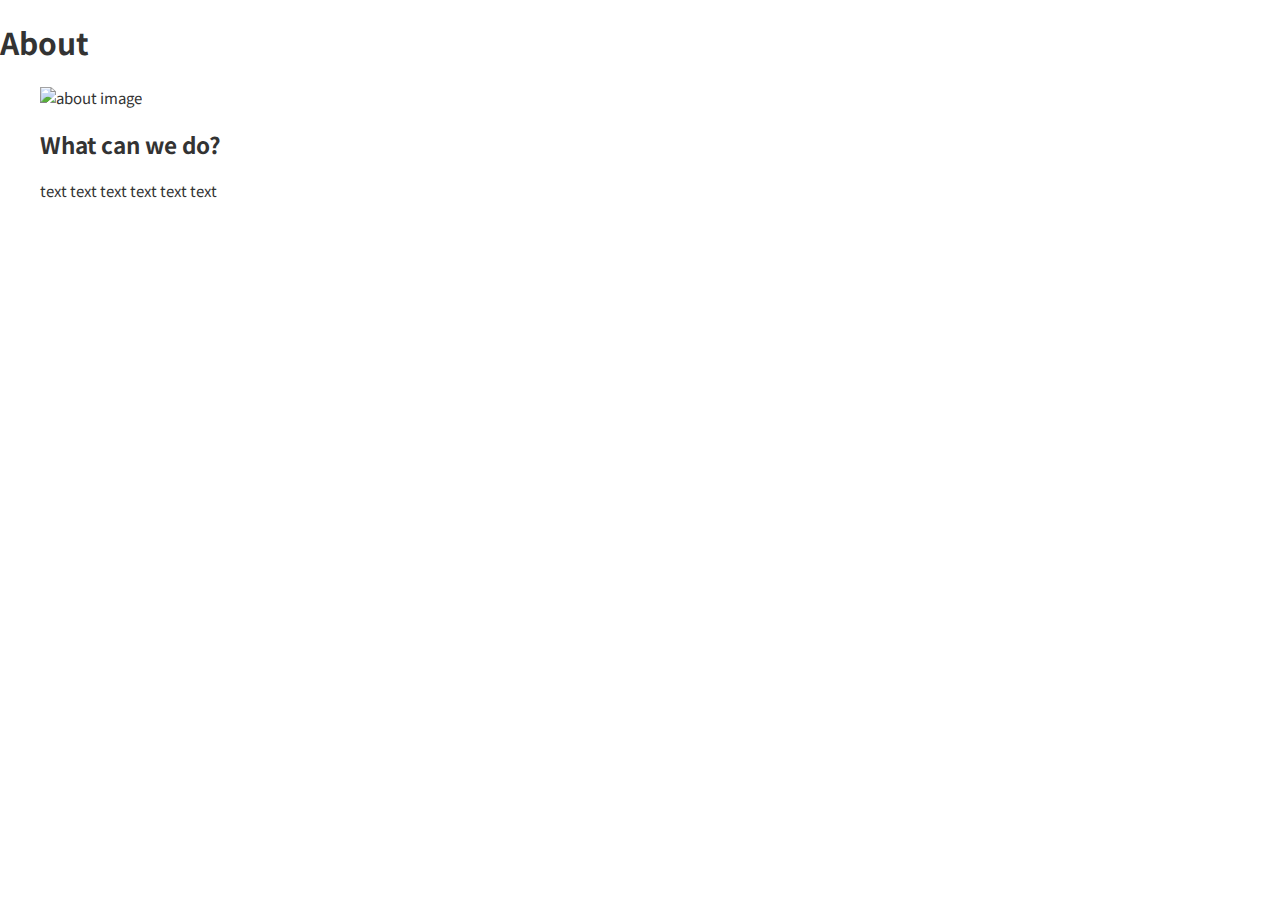
==== html/index.html @ ce16ffff "commit" ====
<!DOCTYPE html>
<html lang="en">
<head>
    <meta charset="UTF-8">
    <meta http-equiv="X-UA-Compatible" content="IE=edge">
    <meta name="viewport" content="width=device-width, initial-scale=1.0">
    <title>Title</title>
    <meta name="description" content="sample text">
    <link rel="stylesheet" href="./assets/css/sanitize.css">
    <link rel="stylesheet" href="./assets/css/style.css">
    <link rel="preconnect" href="https://fonts.googleapis.com">
    <link rel="preconnect" href="https://fonts.gstatic.com" crossorigin>
    <link href="https://fonts.googleapis.com/css2?family=Noto+Sans+JP:wght@400;700&display=swap" rel="stylesheet">
</head>
<body>
    <section class="section">
        <h1 class="section-headline">About</h1>

        <figure class="about">
            <img src="https://dummyimage.com/600x400/000/fff" alt="about image" class="about-image">
            <figcaption class="about-caption">
                <h2 class="about-headline">What can we do?</h2>
                <p class="about-description">text text text text text text </p>
            </figcaption>

        </figure>

    </section>

    <script src="./assets/js/app.js"></script>
</body>
</html>
---- html/assets/css/sanitize.css ----
/* Document
 * ========================================================================== */

/**
 * Add border box sizing in all browsers (opinionated).
 */

*,
::before,
::after {
  box-sizing: border-box;
}

/**
 * 1. Add text decoration inheritance in all browsers (opinionated).
 * 2. Add vertical alignment inheritance in all browsers (opinionated).
 */

::before,
::after {
  text-decoration: inherit; /* 1 */
  vertical-align: inherit; /* 2 */
}

/**
 * 1. Use the default cursor in all browsers (opinionated).
 * 2. Change the line height in all browsers (opinionated).
 * 3. Use a 4-space tab width in all browsers (opinionated).
 * 4. Remove the grey highlight on links in iOS (opinionated).
 * 5. Prevent adjustments of font size after orientation changes in
 *    IE on Windows Phone and in iOS.
 * 6. Breaks words to prevent overflow in all browsers (opinionated).
 */

html {
  cursor: default; /* 1 */
  line-height: 1.5; /* 2 */
  -moz-tab-size: 4; /* 3 */
  tab-size: 4; /* 3 */
  -webkit-tap-highlight-color: transparent /* 4 */;
  -ms-text-size-adjust: 100%; /* 5 */
  -webkit-text-size-adjust: 100%; /* 5 */
  word-break: break-word; /* 6 */
}

/* Sections
 * ========================================================================== */

/**
 * Remove the margin in all browsers (opinionated).
 */

body {
  margin: 0;
}

/**
 * Correct the font size and margin on `h1` elements within `section` and
 * `article` contexts in Chrome, Edge, Firefox, and Safari.
 */

h1 {
  font-size: 2em;
  margin: 0.67em 0;
}

/* Grouping content
 * ========================================================================== */

/**
 * Remove the margin on nested lists in Chrome, Edge, IE, and Safari.
 */

dl dl,
dl ol,
dl ul,
ol dl,
ul dl {
  margin: 0;
}

/**
 * Remove the margin on nested lists in Edge 18- and IE.
 */

ol ol,
ol ul,
ul ol,
ul ul {
  margin: 0;
}

/**
 * 1. Add the correct sizing in Firefox.
 * 2. Show the overflow in Edge 18- and IE.
 */

hr {
  height: 0; /* 1 */
  overflow: visible; /* 2 */
}

/**
 * Add the correct display in IE.
 */

main {
  display: block;
}

/**
 * Remove the list style on navigation lists in all browsers (opinionated).
 */

nav ol,
nav ul {
  list-style: none;
  padding: 0;
}

/**
 * 1. Correct the inheritance and scaling of font size in all browsers.
 * 2. Correct the odd `em` font sizing in all browsers.
 */

pre {
  font-family: monospace, monospace; /* 1 */
  font-size: 1em; /* 2 */
}

/* Text-level semantics
 * ========================================================================== */

/**
 * Remove the gray background on active links in IE 10.
 */

a {
  background-color: transparent;
}

/**
 * Add the correct text decoration in Edge 18-, IE, and Safari.
 */

abbr[title] {
  text-decoration: underline;
  text-decoration: underline dotted;
}

/**
 * Add the correct font weight in Chrome, Edge, and Safari.
 */

b,
strong {
  font-weight: bolder;
}

/**
 * 1. Correct the inheritance and scaling of font size in all browsers.
 * 2. Correct the odd `em` font sizing in all browsers.
 */

code,
kbd,
samp {
  font-family: monospace, monospace; /* 1 */
  font-size: 1em; /* 2 */
}

/**
 * Add the correct font size in all browsers.
 */

small {
  font-size: 80%;
}

/* Embedded content
 * ========================================================================== */

/*
 * Change the alignment on media elements in all browsers (opinionated).
 */

audio,
canvas,
iframe,
img,
svg,
video {
  vertical-align: middle;
}

/**
 * Add the correct display in IE 9-.
 */

audio,
video {
  display: inline-block;
}

/**
 * Add the correct display in iOS 4-7.
 */

audio:not([controls]) {
  display: none;
  height: 0;
}

/**
 * Remove the border on iframes in all browsers (opinionated).
 */

iframe {
  border-style: none;
}

/**
 * Remove the border on images within links in IE 10-.
 */

img {
  border-style: none;
}

/**
 * Change the fill color to match the text color in all browsers (opinionated).
 */

svg:not([fill]) {
  fill: currentColor;
}

/**
 * Hide the overflow in IE.
 */

svg:not(:root) {
  overflow: hidden;
}

/* Tabular data
 * ========================================================================== */

/**
 * Collapse border spacing in all browsers (opinionated).
 */

table {
  border-collapse: collapse;
}

/* Forms
 * ========================================================================== */

/**
 * Remove the margin on controls in Safari.
 */

button,
input,
select {
  margin: 0;
}

/**
 * 1. Show the overflow in IE.
 * 2. Remove the inheritance of text transform in Edge 18-, Firefox, and IE.
 */

button {
  overflow: visible; /* 1 */
  text-transform: none; /* 2 */
}

/**
 * Correct the inability to style buttons in iOS and Safari.
 */

button,
[type="button"],
[type="reset"],
[type="submit"] {
  -webkit-appearance: button;
}

/**
 * 1. Change the inconsistent appearance in all browsers (opinionated).
 * 2. Correct the padding in Firefox.
 */

fieldset {
  border: 1px solid #a0a0a0; /* 1 */
  padding: 0.35em 0.75em 0.625em; /* 2 */
}

/**
 * Show the overflow in Edge 18- and IE.
 */

input {
  overflow: visible;
}

/**
 * 1. Correct the text wrapping in Edge 18- and IE.
 * 2. Correct the color inheritance from `fieldset` elements in IE.
 */

legend {
  color: inherit; /* 2 */
  display: table; /* 1 */
  max-width: 100%; /* 1 */
  white-space: normal; /* 1 */
}

/**
 * 1. Add the correct display in Edge 18- and IE.
 * 2. Add the correct vertical alignment in Chrome, Edge, and Firefox.
 */

progress {
  display: inline-block; /* 1 */
  vertical-align: baseline; /* 2 */
}

/**
 * Remove the inheritance of text transform in Firefox.
 */

select {
  text-transform: none;
}

/**
 * 1. Remove the margin in Firefox and Safari.
 * 2. Remove the default vertical scrollbar in IE.
 * 3. Change the resize direction in all browsers (opinionated).
 */

textarea {
  margin: 0; /* 1 */
  overflow: auto; /* 2 */
  resize: vertical; /* 3 */
}

/**
 * Remove the padding in IE 10-.
 */

[type="checkbox"],
[type="radio"] {
  padding: 0;
}

/**
 * 1. Correct the odd appearance in Chrome, Edge, and Safari.
 * 2. Correct the outline style in Safari.
 */

[type="search"] {
  -webkit-appearance: textfield; /* 1 */
  outline-offset: -2px; /* 2 */
}

/**
 * Correct the cursor style of increment and decrement buttons in Safari.
 */

::-webkit-inner-spin-button,
::-webkit-outer-spin-button {
  height: auto;
}

/**
 * Correct the text style of placeholders in Chrome, Edge, and Safari.
 */

::-webkit-input-placeholder {
  color: inherit;
  opacity: 0.54;
}

/**
 * Remove the inner padding in Chrome, Edge, and Safari on macOS.
 */

::-webkit-search-decoration {
  -webkit-appearance: none;
}

/**
 * 1. Correct the inability to style upload buttons in iOS and Safari.
 * 2. Change font properties to `inherit` in Safari.
 */

::-webkit-file-upload-button {
  -webkit-appearance: button; /* 1 */
  font: inherit; /* 2 */
}

/**
 * Remove the inner border and padding of focus outlines in Firefox.
 */

::-moz-focus-inner {
  border-style: none;
  padding: 0;
}

/**
 * Restore the focus outline styles unset by the previous rule in Firefox.
 */

:-moz-focusring {
  outline: 1px dotted ButtonText;
}

/**
 * Remove the additional :invalid styles in Firefox.
 */

:-moz-ui-invalid {
  box-shadow: none;
}

/* Interactive
 * ========================================================================== */

/*
 * Add the correct display in Edge 18- and IE.
 */

details {
  display: block;
}

/*
 * Add the correct styles in Edge 18-, IE, and Safari.
 */

dialog {
  background-color: white;
  border: solid;
  color: black;
  display: block;
  height: -moz-fit-content;
  height: -webkit-fit-content;
  height: fit-content;
  left: 0;
  margin: auto;
  padding: 1em;
  position: absolute;
  right: 0;
  width: -moz-fit-content;
  width: -webkit-fit-content;
  width: fit-content;
}

dialog:not([open]) {
  display: none;
}

/*
 * Add the correct display in all browsers.
 */

summary {
  display: list-item;
}

/* Scripting
 * ========================================================================== */

/**
 * Add the correct display in IE 9-.
 */

canvas {
  display: inline-block;
}

/**
 * Add the correct display in IE.
 */

template {
  display: none;
}

/* User interaction
 * ========================================================================== */

/*
 * 1. Remove the tapping delay in IE 10.
 * 2. Remove the tapping delay on clickable elements
      in all browsers (opinionated).
 */

a,
area,
button,
input,
label,
select,
summary,
textarea,
[tabindex] {
  -ms-touch-action: manipulation; /* 1 */
  touch-action: manipulation; /* 2 */
}

/**
 * Add the correct display in IE 10-.
 */

[hidden] {
  display: none;
}

/* Accessibility
 * ========================================================================== */

/**
 * Change the cursor on busy elements in all browsers (opinionated).
 */

[aria-busy="true"] {
  cursor: progress;
}

/*
 * Change the cursor on control elements in all browsers (opinionated).
 */

[aria-controls] {
  cursor: pointer;
}

/*
 * Change the cursor on disabled, not-editable, or otherwise
 * inoperable elements in all browsers (opinionated).
 */

[aria-disabled="true"],
[disabled] {
  cursor: not-allowed;
}

/*
 * Change the display on visually hidden accessible elements
 * in all browsers (opinionated).
 */

[aria-hidden="false"][hidden] {
  display: initial;
}

[aria-hidden="false"][hidden]:not(:focus) {
  clip: rect(0, 0, 0, 0);
  position: absolute;
}
---- html/assets/css/style.css ----
@charset "utf-8";

body {
    font-family: "Noto Sans JP", "Helvetica Neue", "Helvetica", "Hiragino Sans", "Hiragino Kaku Gothic ProN", "Arial", "Yu Gothic", "Meiryo", sans-serif;
    font-size: 15px;
    /* line-height: 1.5px; */
    color: #333;
}
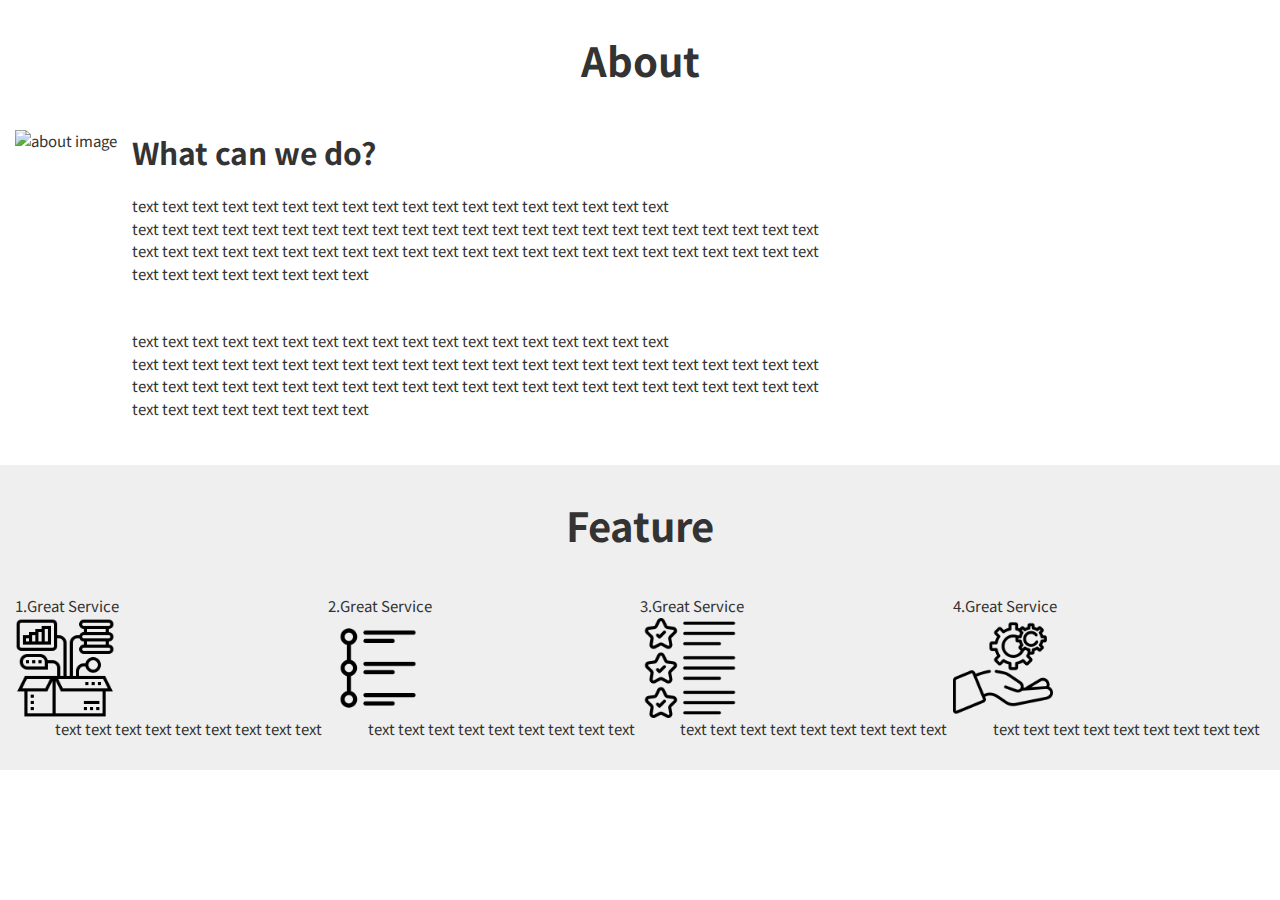
==== commit ce29fcbb: "commit" ====
--- a/html/index.html
+++ b/html/index.html
@@ -6,27 +6,69 @@
     <meta name="viewport" content="width=device-width, initial-scale=1.0">
     <title>Title</title>
     <meta name="description" content="sample text">
-    <link rel="stylesheet" href="./assets/css/sanitize.css">
-    <link rel="stylesheet" href="./assets/css/style.css">
+
     <link rel="preconnect" href="https://fonts.googleapis.com">
     <link rel="preconnect" href="https://fonts.gstatic.com" crossorigin>
     <link href="https://fonts.googleapis.com/css2?family=Noto+Sans+JP:wght@400;700&display=swap" rel="stylesheet">
+
+    <link rel="stylesheet" href="./assets/css/sanitize.css">
+    <link rel="stylesheet" href="./assets/css/style.css">
 </head>
 <body>
     <section class="section">
         <h1 class="section-headline">About</h1>
-
         <figure class="about">
             <img src="https://dummyimage.com/600x400/000/fff" alt="about image" class="about-image">
             <figcaption class="about-caption">
                 <h2 class="about-headline">What can we do?</h2>
-                <p class="about-description">text text text text text text </p>
+                <p class="about-description">text text text text text text text text text text text text text text text text text text <br/>
+                    text text text text text text text text text text text text text text text text text text text text text text text <br/>
+                    text text text text text text text text text text text text text text text text text text text text text text text <br/>
+                    text text text text text text text text<br/>
+                    <br/>
+                    <br/>
+                    text text text text text text text text text text text text text text text text text text <br/>
+                    text text text text text text text text text text text text text text text text text text text text text text text <br/>
+                    text text text text text text text text text text text text text text text text text text text text text text text <br/>
+                    text text text text text text text text
+                </p>
             </figcaption>
-
         </figure>
-
     </section>
 
+    <section class="section section-secondary">
+        <h1 class="section-headline">Feature</h1>
+        <ul class="grid grid-col-4">
+            <li class="grid-item">
+                <dl class="feature">
+                    <dt class="feature-headline">1.Great Service</dt>
+                    <img class="feature-img" src="./assets/images/1.png" width="100" height="100" alt="1.Great Service">
+                    <dd class="feature-description">text text text text text text text text text </dd>
+                </dl>
+            </li>
+            <li class="grid-item">
+                <dl>
+                    <dt>2.Great Service</dt>
+                    <img src="./assets/images/2.png" width="100" height="100" alt="2.Great Service">
+                    <dd>text text text text text text text text text </dd>
+                </dl>
+            </li>
+            <li class="grid-item">
+                <dl>
+                    <dt>3.Great Service</dt>
+                    <img src="./assets/images/3.png" width="100" height="100" alt="3.Great Service">
+                    <dd>text text text text text text text text text </dd>
+                </dl>
+            </li>
+            <li class="grid-item">
+                <dl>
+                    <dt>4.Great Service</dt>
+                    <img src="./assets/images/4.png" width="100" height="100" alt="4.Great Service">
+                    <dd>text text text text text text text text text </dd>
+                </dl>
+            </li>
+        </ul>
+    </section>
     <script src="./assets/js/app.js"></script>
 </body>
 </html>--- a/html/assets/css/style.css
+++ b/html/assets/css/style.css
@@ -1,8 +1,88 @@
 @charset "utf-8";
+
+/* 
+base style 
+*/
 
 body {
     font-family: "Noto Sans JP", "Helvetica Neue", "Helvetica", "Hiragino Sans", "Hiragino Kaku Gothic ProN", "Arial", "Yu Gothic", "Meiryo", sans-serif;
     font-size: 15px;
-    /* line-height: 1.5px; */
+    line-height: 1.5;
     color: #333;
+}
+
+/* 
+about 
+*/
+
+.section {
+    padding: 30px 15px;
+}
+
+.section.section-secondary {
+    background-color: #efefef
+}
+
+.section-headline {
+    text-align: center;
+    font-size: 40px;
+    font-weight: bold;
+    margin: 0 0 40px;
+}
+
+.about {
+    margin: 0;
+    display: flex;
+}
+
+/* .about-image {} */
+
+.about-caption {
+    padding-left: 15px;
+}
+
+.about-headline {
+    margin: 0 0 20px;
+    font-size: 30px;
+}
+
+/* .about-description {} */
+
+.grid {
+    margin: 0;
+    padding: 0;
+    display: flex;
+    align-items: center;
+    justify-content: center;
+}
+
+.grid-item {
+    list-style: none;
+}
+
+.grid-col-2 > .grid-item {
+    width: 50%;
+}
+
+.grid-col-3 > .grid-item {
+    width: 33.3%;
+}
+
+.grid-col-4 > .grid-item {
+    width: 25%;
+}
+
+.feature {
+
+}
+
+.feature-headline {
+
+}
+.feature-img {
+
+}
+
+.feature-description {
+
 }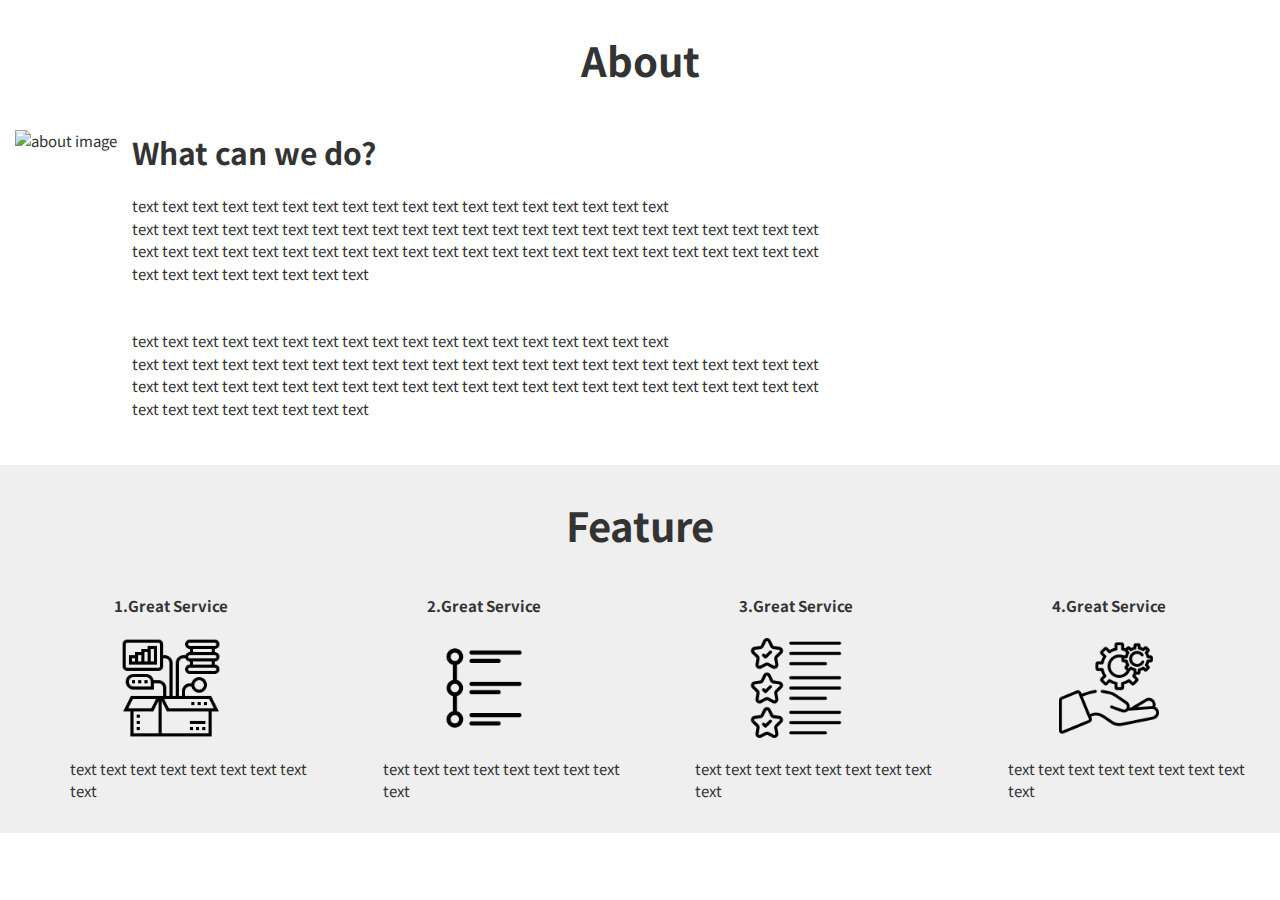
==== commit c544b5eb: "commit" ====
--- a/html/index.html
+++ b/html/index.html
@@ -1,5 +1,6 @@
 <!DOCTYPE html>
 <html lang="en">
+
 <head>
     <meta charset="UTF-8">
     <meta http-equiv="X-UA-Compatible" content="IE=edge">
@@ -14,6 +15,7 @@
     <link rel="stylesheet" href="./assets/css/sanitize.css">
     <link rel="stylesheet" href="./assets/css/style.css">
 </head>
+
 <body>
     <section class="section">
         <h1 class="section-headline">About</h1>
@@ -47,28 +49,30 @@
                 </dl>
             </li>
             <li class="grid-item">
-                <dl>
-                    <dt>2.Great Service</dt>
-                    <img src="./assets/images/2.png" width="100" height="100" alt="2.Great Service">
-                    <dd>text text text text text text text text text </dd>
+                <dl class="feature">
+                    <dt class="feature-headline">2.Great Service</dt>
+                    <img class="feature-img" src="./assets/images/2.png" width="100" height="100" alt="2.Great Service">
+                    <dd class="feature-description">text text text text text text text text text </dd>
                 </dl>
             </li>
             <li class="grid-item">
-                <dl>
-                    <dt>3.Great Service</dt>
-                    <img src="./assets/images/3.png" width="100" height="100" alt="3.Great Service">
-                    <dd>text text text text text text text text text </dd>
+                <dl class="feature">
+                    <dt class="feature-headline">3.Great Service</dt>
+                    <img class="feature-img" src="./assets/images/3.png" width="100" height="100" alt="3.Great Service">
+                    <dd class="feature-description">text text text text text text text text text </dd>
                 </dl>
             </li>
             <li class="grid-item">
-                <dl>
-                    <dt>4.Great Service</dt>
-                    <img src="./assets/images/4.png" width="100" height="100" alt="4.Great Service">
-                    <dd>text text text text text text text text text </dd>
+                <dl class="feature">
+                    <dt class="feature-headline">4.Great Service</dt>
+                    <img class="feature-img" src="./assets/images/4.png" width="100" height="100" alt="4.Great Service">
+                    <dd class="feature-description">text text text text text text text text text </dd>
                 </dl>
             </li>
         </ul>
     </section>
+
     <script src="./assets/js/app.js"></script>
 </body>
+
 </html>--- a/html/assets/css/style.css
+++ b/html/assets/css/style.css
@@ -73,16 +73,18 @@
 }
 
 .feature {
-
+    text-align:center;
+    padding: 0 15px;
 }
 
 .feature-headline {
-
+    font-weight: bold;
+    margin: 0 0 20px;
 }
 .feature-img {
-
+    margin: 0 0 20px;
 }
 
 .feature-description {
-
+    text-align: left;
 }